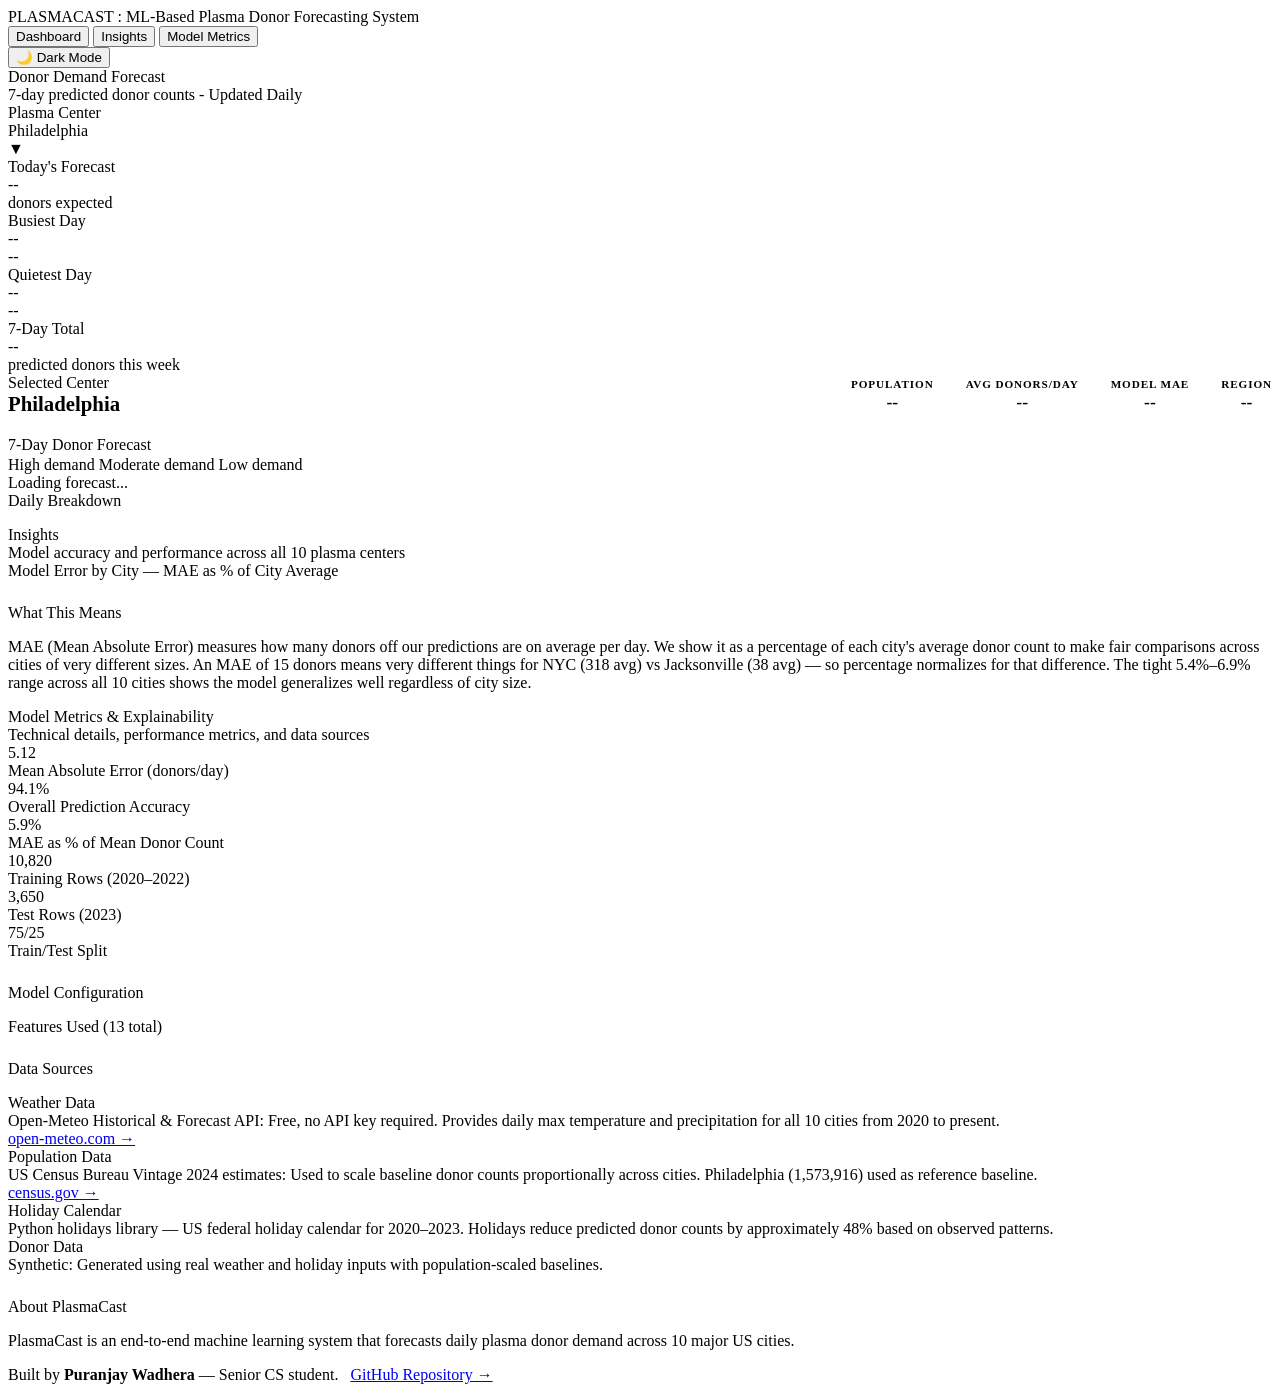
==== dashboard/dashboard.html @ 69375f10 "Create a detailed and interactive dashboard" ====
<!DOCTYPE html>
<html lang="en" data-theme="light">
<head>
  <meta charset="UTF-8" />
  <meta name="viewport" content="width=device-width, initial-scale=1.0"/>
  <title>PlasmaCast: Donor Demand Dashboard</title>
  <link href="https://fonts.googleapis.com/css2?family=Inter:wght@300;400;500;600;700;800&display=swap" rel="stylesheet"/>
  <link rel="stylesheet" href="/static/dashboard.css"/>
</head>
<body>

  <!-- NAVBAR -->
  <nav>
    <div class="nav-inner">
      <div class="nav-brand">PLASMACAST : ML-Based Plasma Donor Forecasting System</div>
      <div class="nav-links">
        <button class="nav-link active" onclick="showPage('forecast', this)">Dashboard</button>
        <button class="nav-link" onclick="showPage('insights', this)">Insights</button>
        <button class="nav-link" onclick="showPage('metrics', this)">Model Metrics</button>
      </div>
      <div class="nav-right">
        <button class="theme-toggle" onclick="toggleTheme()" id="theme-btn">
          <span id="theme-icon">🌙</span>
          <span id="theme-label">Dark Mode</span>
        </button>
      </div>
    </div>
  </nav>

  <!-- MAIN -->
  <main class="main">

    <!-- PAGE 1: DASHBOARD -->
    <div id="page-forecast" class="page active">
      <div class="page-header">
        <div>
          <div class="page-title">Donor Demand Forecast</div>
          <div class="page-subtitle">7-day predicted donor counts - Updated Daily</div>
        </div>
        <div class="header-controls">
          <label class="select-label">Plasma Center</label>
          <div class="custom-select-wrap" id="city-dropdown">
            <div class="custom-select-trigger" onclick="toggleDropdown()">
              <div class="trigger-left">
                <span id="selected-label">Philadelphia</span>
              </div>
              <span class="chevron" id="chevron">▼</span>
            </div>
            <div class="custom-select-options" id="dropdown-options"></div>
          </div>
        </div>
      </div>

      <!-- Summary Cards -->
      <div class="grid-4">
        <div class="card summary-card">
          <div class="card-title">Today's Forecast</div>
          <div class="card-value" id="today-count">--</div>
          <div class="card-sub" id="today-label">donors expected</div>
        </div>
        <div class="card summary-card">
          <div class="card-title">Busiest Day</div>
          <div class="card-value" id="busiest-day">--</div>
          <div class="card-sub" id="busiest-count">--</div>
        </div>
        <div class="card summary-card">
          <div class="card-title">Quietest Day</div>
          <div class="card-value" id="quietest-day">--</div>
          <div class="card-sub" id="quietest-count">--</div>
        </div>
        <div class="card summary-card">
          <div class="card-title">7-Day Total</div>
          <div class="card-value" id="week-total">--</div>
          <div class="card-sub">predicted donors this week</div>
        </div>
      </div>


      <!-- City Stats Card -->
      <div class="card city-stats-card" id="city-stats" style="margin-bottom:20px;">
        <div style="display:flex; align-items:center; justify-content:space-between; flex-wrap:wrap; gap:16px;">
          <div>
            <div class="card-title">Selected Center</div>
            <div style="font-size:1.3rem; font-weight:700; color:var(--text-primary);" id="stats-city-name">Philadelphia</div>
          </div>
          <div style="display:flex; gap:32px; flex-wrap:wrap;">
            <div style="text-align:center;">
              <div style="font-size:0.7rem; font-weight:600; text-transform:uppercase; letter-spacing:0.08em; color:var(--text-muted);">Population</div>
              <div style="font-size:1.1rem; font-weight:700; color:var(--text-primary); margin-top:2px;" id="stats-population">--</div>
            </div>
            <div style="text-align:center;">
              <div style="font-size:0.7rem; font-weight:600; text-transform:uppercase; letter-spacing:0.08em; color:var(--text-muted);">Avg Donors/Day</div>
              <div style="font-size:1.1rem; font-weight:700; color:var(--accent); margin-top:2px;" id="stats-base">--</div>
            </div>
            <div style="text-align:center;">
              <div style="font-size:0.7rem; font-weight:600; text-transform:uppercase; letter-spacing:0.08em; color:var(--text-muted);">Model MAE</div>
              <div style="font-size:1.1rem; font-weight:700; color:var(--text-primary); margin-top:2px;" id="stats-mae">--</div>
            </div>
            <div style="text-align:center;">
              <div style="font-size:0.7rem; font-weight:600; text-transform:uppercase; letter-spacing:0.08em; color:var(--text-muted);">Region</div>
              <div style="font-size:1.1rem; font-weight:700; color:var(--text-primary); margin-top:2px;" id="stats-region">--</div>
            </div>
          </div>
        </div>
      </div>

      <!-- Forecast Chart -->
      <div class="card chart-card">
        <div class="chart-header">
        <div>
          <div class="card-title">7-Day Donor Forecast</div>
          <div id="last-updated" style="font-size:0.72rem; color:var(--text-muted); margin-top:2px;"></div>
        </div>
        <div class="chart-legend">
<!--        <div class="chart-header">-->
<!--          <div class="card-title">7-Day Donor Forecast</div>-->
<!--          <div class="chart-legend">-->
            <span class="legend-item"><span class="legend-dot high"></span>High demand</span>
            <span class="legend-item"><span class="legend-dot medium"></span>Moderate demand</span>
            <span class="legend-item"><span class="legend-dot low"></span>Low demand</span>
          </div>
        </div>
        <div id="forecast-chart" class="loading">Loading forecast...</div>
      </div>

      <!-- Daily Breakdown Table -->
      <div class="card">
        <div class="card-title" style="margin-bottom:16px;">Daily Breakdown</div>
        <div id="forecast-table"></div>
      </div>
    </div>

    <!-- PAGE 2: INSIGHTS -->
    <div id="page-insights" class="page">
      <div class="page-header">
        <div>
          <div class="page-title">Insights</div>
          <div class="page-subtitle">Model accuracy and performance across all 10 plasma centers</div>
        </div>
      </div>
      <div class="card chart-card" style="margin-bottom:24px;">
        <div class="card-title" style="margin-bottom:24px;">Model Error by City — MAE as % of City Average</div>
        <div id="mae-chart"></div>
      </div>
      <div class="card">
        <div class="card-title" style="margin-bottom:16px;">What This Means</div>
        <p class="explanation-text">
          MAE (Mean Absolute Error) measures how many donors off our predictions are on average per day.
          We show it as a percentage of each city's average donor count to make fair comparisons across
          cities of very different sizes. An MAE of 15 donors means very different things for NYC (318 avg)
          vs Jacksonville (38 avg) — so percentage normalizes for that difference.
          The tight 5.4%–6.9% range across all 10 cities shows the model generalizes well regardless of city size.
        </p>
      </div>
    </div>

    <!-- PAGE 3: MODEL METRICS -->
    <div id="page-metrics" class="page">
      <div class="page-header">
        <div>
          <div class="page-title">Model Metrics & Explainability</div>
          <div class="page-subtitle">Technical details, performance metrics, and data sources</div>
        </div>
      </div>

      <!-- Metric Cards -->
      <div class="grid-3" style="margin-bottom:24px;">
        <div class="card metric-card">
          <div class="metric-value accent">5.12</div>
          <div class="metric-label">Mean Absolute Error (donors/day)</div>
        </div>
        <div class="card metric-card">
          <div class="metric-value accent">94.1%</div>
          <div class="metric-label">Overall Prediction Accuracy</div>
        </div>
        <div class="card metric-card">
          <div class="metric-value accent">5.9%</div>
          <div class="metric-label">MAE as % of Mean Donor Count</div>
        </div>
        <div class="card metric-card">
          <div class="metric-value">10,820</div>
          <div class="metric-label">Training Rows (2020–2022)</div>
        </div>
        <div class="card metric-card">
          <div class="metric-value">3,650</div>
          <div class="metric-label">Test Rows (2023)</div>
        </div>
        <div class="card metric-card">
          <div class="metric-value">75/25</div>
          <div class="metric-label">Train/Test Split</div>
        </div>
      </div>

      <div class="grid-2">
        <div class="card">
          <div class="card-title" style="margin-bottom:16px;">Model Configuration</div>
          <div id="model-config-table"></div>
        </div>
        <div class="card">
          <div class="card-title" style="margin-bottom:16px;">Features Used (13 total)</div>
          <div id="features-list"></div>
        </div>
      </div>

      <!-- Data Sources -->
      <div class="card" style="margin-top:24px;">
        <div class="card-title" style="margin-bottom:16px;">Data Sources</div>
        <div class="sources-grid">
          <div class="source-item">
            <div class="source-title">Weather Data</div>
            <div class="source-desc">Open-Meteo Historical & Forecast API: Free, no API key required. Provides daily max temperature and precipitation for all 10 cities from 2020 to present.</div>
            <a href="https://open-meteo.com" target="_blank">open-meteo.com →</a>
          </div>
          <div class="source-item">
            <div class="source-title">Population Data</div>
            <div class="source-desc">US Census Bureau Vintage 2024 estimates: Used to scale baseline donor counts proportionally across cities. Philadelphia (1,573,916) used as reference baseline.</div>
            <a href="https://census.gov" target="_blank">census.gov →</a>
          </div>
          <div class="source-item">
            <div class="source-title">Holiday Calendar</div>
            <div class="source-desc">Python holidays library — US federal holiday calendar for 2020–2023. Holidays reduce predicted donor counts by approximately 48% based on observed patterns.</div>
          </div>
          <div class="source-item">
            <div class="source-title">Donor Data</div>
            <div class="source-desc">Synthetic: Generated using real weather and holiday inputs with population-scaled baselines.</div>
          </div>
        </div>
      </div>

      <!-- About -->
      <div class="card" style="margin-top:24px;">
        <div class="card-title" style="margin-bottom:16px;">About PlasmaCast</div>
        <p class="explanation-text" style="margin-bottom:16px;">
          PlasmaCast is an end-to-end machine learning system that forecasts daily plasma donor demand
          across 10 major US cities.
        </p>
        <p class="explanation-text">
          Built by <strong>Puranjay Wadhera</strong> — Senior CS student. &nbsp;
          <a href="https://github.com/PW13052003/plasmacast" target="_blank">GitHub Repository →</a>
        </p>
      </div>
    </div>

  </main>

<!--  <script src="/static/dashboard.js"></script>-->
    <script src="/static/dashboard.js"></script>
</body>
</html>
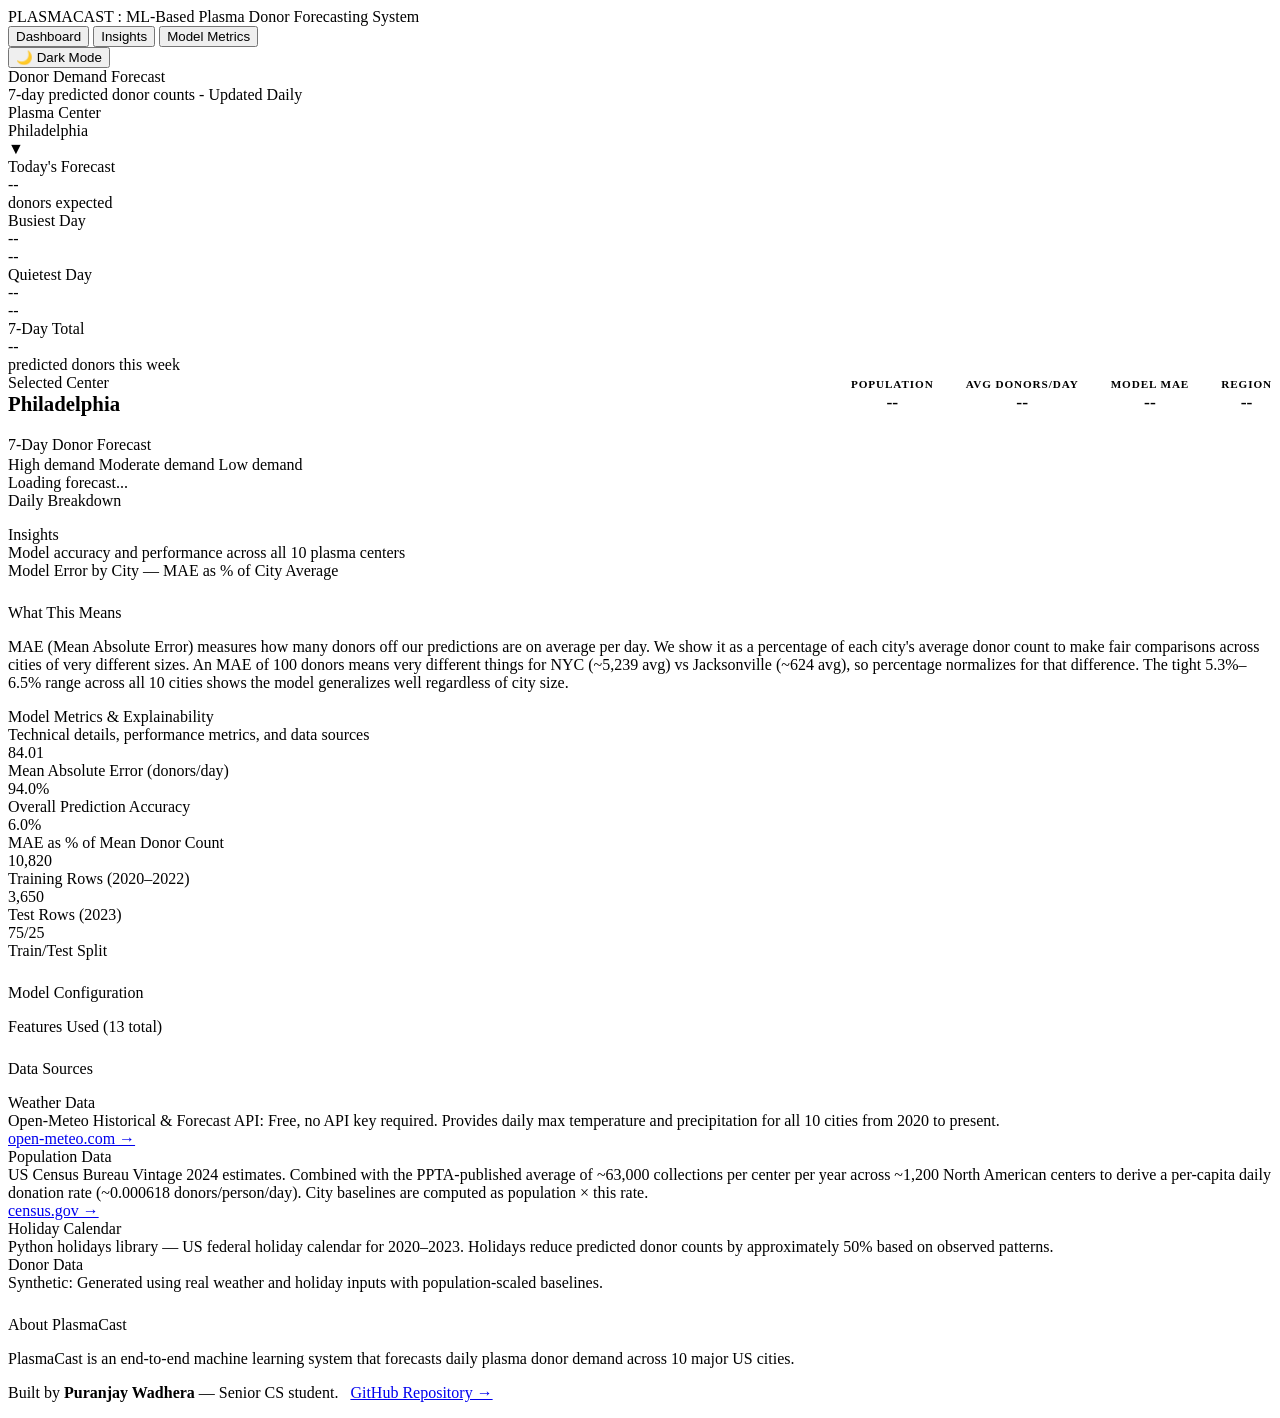
==== commit e4dd07b2: "Make necessary edits" ====
--- a/dashboard/dashboard.html
+++ b/dashboard/dashboard.html
@@ -147,9 +147,8 @@
         <p class="explanation-text">
           MAE (Mean Absolute Error) measures how many donors off our predictions are on average per day.
           We show it as a percentage of each city's average donor count to make fair comparisons across
-          cities of very different sizes. An MAE of 15 donors means very different things for NYC (318 avg)
-          vs Jacksonville (38 avg) — so percentage normalizes for that difference.
-          The tight 5.4%–6.9% range across all 10 cities shows the model generalizes well regardless of city size.
+          cities of very different sizes. An MAE of 100 donors means very different things for NYC (~5,239 avg) vs Jacksonville (~624 avg), so percentage normalizes for that difference.
+          The tight 5.3%–6.5% range across all 10 cities shows the model generalizes well regardless of city size.
         </p>
       </div>
     </div>
@@ -166,15 +165,15 @@
       <!-- Metric Cards -->
       <div class="grid-3" style="margin-bottom:24px;">
         <div class="card metric-card">
-          <div class="metric-value accent">5.12</div>
+          <div class="metric-value accent">84.01</div>
           <div class="metric-label">Mean Absolute Error (donors/day)</div>
         </div>
         <div class="card metric-card">
-          <div class="metric-value accent">94.1%</div>
+          <div class="metric-value accent">94.0%</div>
           <div class="metric-label">Overall Prediction Accuracy</div>
         </div>
         <div class="card metric-card">
-          <div class="metric-value accent">5.9%</div>
+          <div class="metric-value accent">6.0%</div>
           <div class="metric-label">MAE as % of Mean Donor Count</div>
         </div>
         <div class="card metric-card">
@@ -213,12 +212,12 @@
           </div>
           <div class="source-item">
             <div class="source-title">Population Data</div>
-            <div class="source-desc">US Census Bureau Vintage 2024 estimates: Used to scale baseline donor counts proportionally across cities. Philadelphia (1,573,916) used as reference baseline.</div>
-            <a href="https://census.gov" target="_blank">census.gov →</a>
+              <div class="source-desc">US Census Bureau Vintage 2024 estimates. Combined with the PPTA-published average of ~63,000 collections per center per year across ~1,200 North American centers to derive a per-capita daily donation rate (~0.000618 donors/person/day). City baselines are computed as population × this rate.</div>
+              <a href="https://census.gov" target="_blank">census.gov →</a>
           </div>
           <div class="source-item">
             <div class="source-title">Holiday Calendar</div>
-            <div class="source-desc">Python holidays library — US federal holiday calendar for 2020–2023. Holidays reduce predicted donor counts by approximately 48% based on observed patterns.</div>
+            <div class="source-desc">Python holidays library — US federal holiday calendar for 2020–2023. Holidays reduce predicted donor counts by approximately 50% based on observed patterns.</div>
           </div>
           <div class="source-item">
             <div class="source-title">Donor Data</div>
@@ -243,7 +242,6 @@
 
   </main>
 
-<!--  <script src="/static/dashboard.js"></script>-->
     <script src="/static/dashboard.js"></script>
 </body>
 </html>
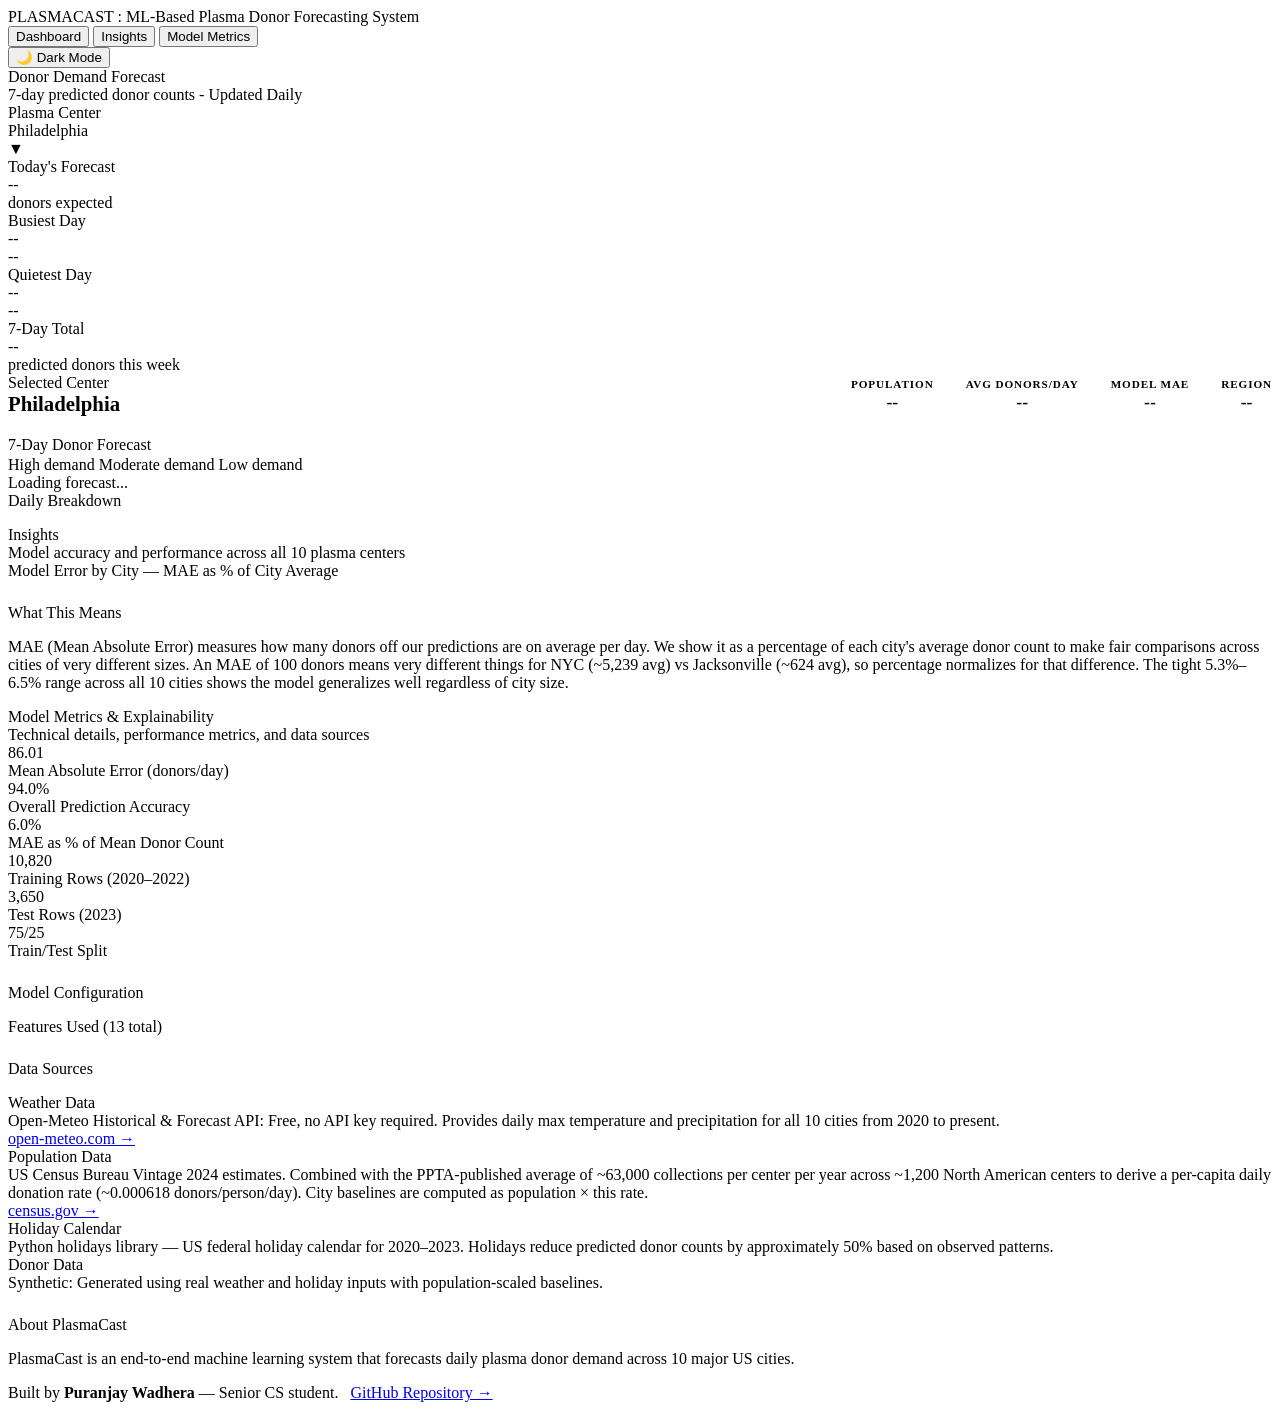
==== commit e11da7b5: "Make necessary edits" ====
--- a/dashboard/dashboard.html
+++ b/dashboard/dashboard.html
@@ -165,7 +165,7 @@
       <!-- Metric Cards -->
       <div class="grid-3" style="margin-bottom:24px;">
         <div class="card metric-card">
-          <div class="metric-value accent">84.01</div>
+          <div class="metric-value accent">86.01</div>
           <div class="metric-label">Mean Absolute Error (donors/day)</div>
         </div>
         <div class="card metric-card">
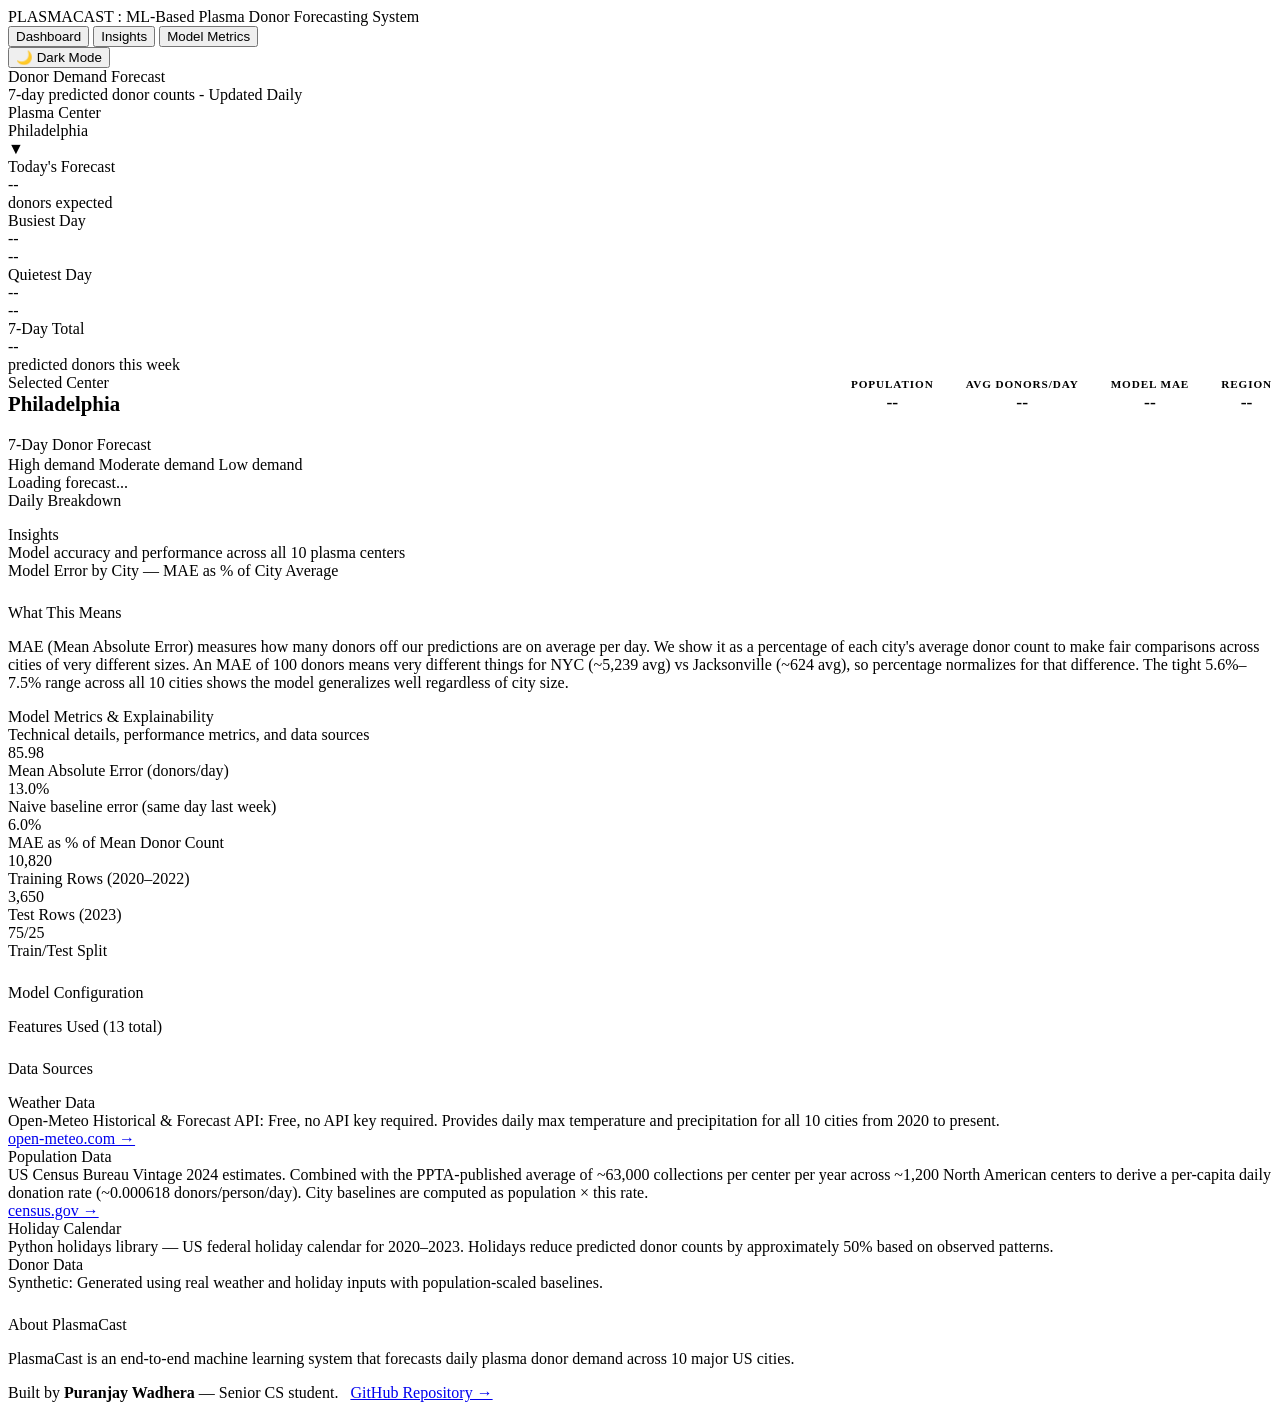
==== commit cc3af5bc: "Portfolio-ready cleanup and metrics fix" ====
--- a/dashboard/dashboard.html
+++ b/dashboard/dashboard.html
@@ -112,9 +112,6 @@
           <div id="last-updated" style="font-size:0.72rem; color:var(--text-muted); margin-top:2px;"></div>
         </div>
         <div class="chart-legend">
-<!--        <div class="chart-header">-->
-<!--          <div class="card-title">7-Day Donor Forecast</div>-->
-<!--          <div class="chart-legend">-->
             <span class="legend-item"><span class="legend-dot high"></span>High demand</span>
             <span class="legend-item"><span class="legend-dot medium"></span>Moderate demand</span>
             <span class="legend-item"><span class="legend-dot low"></span>Low demand</span>
@@ -148,7 +145,7 @@
           MAE (Mean Absolute Error) measures how many donors off our predictions are on average per day.
           We show it as a percentage of each city's average donor count to make fair comparisons across
           cities of very different sizes. An MAE of 100 donors means very different things for NYC (~5,239 avg) vs Jacksonville (~624 avg), so percentage normalizes for that difference.
-          The tight 5.3%–6.5% range across all 10 cities shows the model generalizes well regardless of city size.
+          The tight 5.6%–7.5% range across all 10 cities shows the model generalizes well regardless of city size.
         </p>
       </div>
     </div>
@@ -165,12 +162,12 @@
       <!-- Metric Cards -->
       <div class="grid-3" style="margin-bottom:24px;">
         <div class="card metric-card">
-          <div class="metric-value accent">86.01</div>
+          <div class="metric-value accent">85.98</div>
           <div class="metric-label">Mean Absolute Error (donors/day)</div>
         </div>
         <div class="card metric-card">
-          <div class="metric-value accent">94.0%</div>
-          <div class="metric-label">Overall Prediction Accuracy</div>
+          <div class="metric-value accent">13.0%</div>
+          <div class="metric-label">Naive baseline error (same day last week)</div>
         </div>
         <div class="card metric-card">
           <div class="metric-value accent">6.0%</div>
